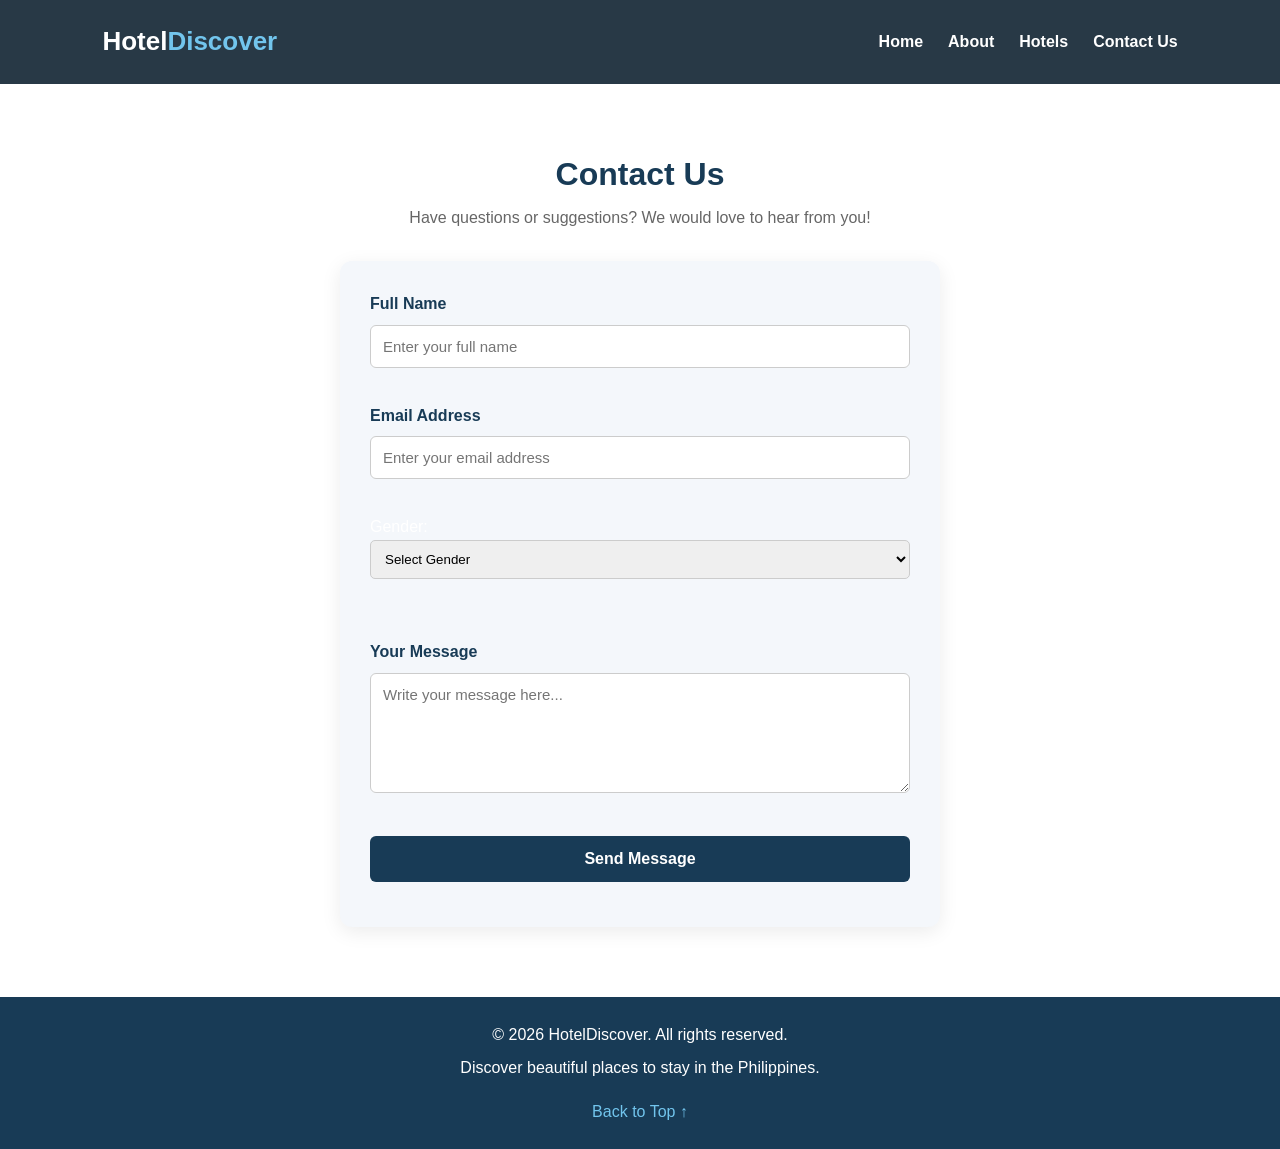
==== contact.html @ f9b0b87a "Add files via upload" ====
<!DOCTYPE html>
    <html lang="en">
    <head>
        <meta charset="UTF-8">
        <meta name="viewport" content="width=device-width, initial-scale=1.0">
        <title>Document</title>
        <link rel="stylesheet" href="style.css">
    </head>
    <body>
        
        <header class="hero" id="home">
        <nav class="navbar">
            <h2>Hotel<span>Discover</span></h2>

            <ul>
                <li><a href="index.html">Home</a></li>
                <li><a href="index.html">About</a></li>
                <li><a href="index.html">Hotels</a></li>
                <li><a href="contact.html">Contact Us</a></li>
            </ul>
        </nav>

    </body>
    </html>
    
    <section class="contact" id="contact">
        <h2>Contact Us</h2>
        <p class="section-description">
            Have questions or suggestions? We would love to hear from you!
        </p>

        <form id="contactForm">
            <div class="form-group">
                <label for="name">Full Name</label>
                <input
                    type="text"
                    id="name"
                    name="name"
                    placeholder="Enter your full name"
                    required
                >
            </div>

            <div class="form-group">
                <label for="email">Email Address</label>
                <input
                    type="email"
                    id="email"
                    name="email"
                    placeholder="Enter your email address"
                    required
                >
            </div>

                                <label>Gender:</label>
            <div class="form-group">
            <select id="gender" required>
            <option value="">Select Gender</option>
            <option value="Male">Male</option>
            <option value="Female">Female</option>
            </select>
            <br><br></div>



            <div class="form-group">
                <label for="message">Your Message</label>
                <textarea
                    id="message"
                    name="message"
                    rows="5"
                    placeholder="Write your message here..."
                    required
                ></textarea>
            </div>

            <button type="submit" class="contact-button">
                Send Message
            </button>

            <p id="formMessage" role="status" aria-live="polite"></p>
        </form>
         </section>


    <footer>
        <p>&copy; 2026 HotelDiscover. All rights reserved.</p>
        <p>Discover beautiful places to stay in the Philippines.</p>
        <a href="#home">Back to Top ↑</a>
    </footer>

    <script src="script.js"></script>
</body>
</html>
---- style.css ----
* {
    margin: 0;
    padding: 0;
    box-sizing: border-box;
    scroll-behavior: smooth;
}

body {
    font-family: Arial, sans-serif;
    background-color: #f7f9fc;
    color: #333;
    line-height: 1.6;
}

.hero {
    min-height: 500px;
    background:
        linear-gradient(rgba(0, 25, 50, 0.65),
                        rgba(0, 25, 50, 0.65)),
        url("https://images.unsplash.com/photo-1571896349842-33c89424de2d?auto=format&fit=crop&w=1800&q=80");

    background-size: cover;
    background-position: center;
    color: white;
}

.navbar {
    display: flex;
    justify-content: space-between;
    align-items: center;
    padding: 22px 8%;
    background: rgba(0, 20, 40, 0.35);
}

.navbar h2 {
    font-size: 25px;
}

.navbar h2 span {
    color: #65d6ff;
}

.navbar ul {
    display: flex;
    gap: 25px;
    list-style: none;
}

.navbar a {
    color: white;
    text-decoration: none;
    transition: color 0.3s;
}

.navbar a:hover {
    color: #65d6ff;
}

.hero-content {
    text-align: center;
    padding: 110px 20px;
    animation: fadeIn 1.2s ease;
}

.hero-content h1 {
    font-size: 42px;
    margin-bottom: 15px;
}

.hero-content p {
    font-size: 17px;
    margin-bottom: 28px;
}

.hero-button {
    display: inline-block;
    padding: 12px 28px;
    background: #0088cc;
    color: white;
    text-decoration: none;
    border-radius: 25px;
    transition: 0.3s;
}

.hero-button:hover {
    background: #006699;
    transform: translateY(-3px);
}

/* About Section */
.about {
    padding: 65px 10%;
    text-align: center;
    background: white;
}

.about h2,
.hotels h2 {
    font-size: 30px;
    margin-bottom: 15px;
    color: #003366;
}

.about p {
    max-width: 750px;
    margin: auto;
    color: #666;
}

.hotels {
    padding: 65px 8%;
    text-align: center;
}

.section-description {
    color: #777;
    margin-bottom: 25px;
}

#searchInput {
    width: 100%;
    max-width: 450px;
    padding: 14px 18px;
    margin-bottom: 35px;
    border: 1px solid #ccc;
    border-radius: 25px;
    outline: none;
    font-size: 15px;
    transition: 0.3s;
}

#searchInput:focus {
    border-color: #0088cc;
    box-shadow: 0 0 8px rgba(0, 136, 204, 0.2);
}

/* Hotel Cards */
.hotel-container {
    display: grid;
    grid-template-columns: repeat(3, minmax(0, 1fr));
    gap: 28px;
    text-align: left;
}

.hotel-card {
    background: white;
    border-radius: 12px;
    overflow: hidden;
    box-shadow: 0 4px 15px rgba(0, 0, 0, 0.08);
    transition: transform 0.3s, box-shadow 0.3s;
}

.hotel-card:hover {
    transform: translateY(-8px);
    box-shadow: 0 10px 25px rgba(0, 0, 0, 0.15);
}

.hotel-card img {
    width: 100%;
    height: 220px;
    object-fit: cover;
    display: block;
}

.hotel-info {
    padding: 22px;
}

.category {
    display: inline-block;
    background: #e0f4ff;
    color: #006699;
    padding: 5px 12px;
    border-radius: 20px;
    font-size: 12px;
    margin-bottom: 10px;
}

.hotel-info h3 {
    color: #003366;
    margin-bottom: 5px;
    font-size: 20px;
}

.location {
    color: #0088cc;
    font-size: 14px;
    margin-bottom: 12px;
}

.hotel-info p:not(.location) {
    color: #666;
    font-size: 14px;
    margin-bottom: 18px;
}

.hotel-info a {
    color: #0088cc;
    text-decoration: none;
    font-weight: bold;
}

.hotel-info a:hover {
    color: #003366;
}

.no-results {
    display: none;
    color: #666;
    margin-top: 20px;
}

footer {
    text-align: center;
    background: #001a33;
    color: white;
    padding: 35px 20px;
}

footer h3 {
    margin-bottom: 8px;
    color: #65d6ff;
}

.copyright {
    margin-top: 15px;
    font-size: 13px;
    color: #bbb;
}

@keyframes fadeIn {
    from {
        opacity: 0;
        transform: translateY(20px);
    }

    to {
        opacity: 1;
        transform: translateY(0);
    }
}

@media (max-width: 900px) {
    .hotel-container {
        grid-template-columns: repeat(2, minmax(0, 1fr));
    }

    .hero-content h1 {
        font-size: 34px;
    }
}

@media (max-width: 600px) {
    .navbar {
        flex-direction: column;
        gap: 12px;
        padding: 18px;
    }

    .navbar ul {
        gap: 18px;
    }

    .hero-content {
        padding: 90px 20px;
    }

    .hero-content h1 {
        font-size: 30px;
    }

    .hotel-container {
        grid-template-columns: 1fr;
    }

    .hotels {
        padding: 45px 6%;
    }

    .about {
        padding: 45px 7%;
    }
}


/* General Styles */
* {
    margin: 0;
    padding: 0;
    box-sizing: border-box;
    scroll-behavior: smooth;
}

body {
    font-family: Arial, Helvetica, sans-serif;
    line-height: 1.6;
    color: #333;
    background: #fff;
}

h1, h2, h3 {
    line-height: 1.3;
}

a {
    text-decoration: none;
}

/* Hero Section */
.hero {
    min-height: 550px;
    background:
        linear-gradient(rgba(0, 0, 0, 0.55), rgba(0, 0, 0, 0.55)),
        url("https://images.unsplash.com/photo-1571896349842-33c89424de2d?auto=format&fit=crop&w=1800&q=85");
    background-size: cover;
    background-position: center;
    color: white;
}

/* Navigation Bar */
.navbar {
    display: flex;
    justify-content: space-between;
    align-items: center;
    padding: 25px 8%;
    background: rgba(15, 38, 55, 0.75);
}

.navbar h2 {
    font-size: 26px;
    color: white;
}

.navbar h2 span {
    color: #72c5ed;
}

.navbar ul {
    list-style: none;
    display: flex;
    gap: 25px;
}

.navbar ul li a {
    color: white;
    font-weight: bold;
    transition: color 0.3s;
}

.navbar ul li a:hover {
    color: #72c5ed;
}

/* Hero Content */
.hero-content {
    text-align: center;
    padding: 120px 20px 100px;
}

.hero-content h1 {
    font-size: clamp(32px, 5vw, 50px);
    margin-bottom: 20px;
}

.hero-content p {
    font-size: 18px;
    margin-bottom: 30px;
}

.hero-button {
    display: inline-block;
    background: #2878a8;
    color: white;
    padding: 13px 28px;
    border-radius: 5px;
    font-weight: bold;
    transition: background 0.3s;
}

.hero-button:hover {
    background: #183b56;
}

/* About Section */
.about {
    padding: 70px 20px;
    text-align: center;
    max-width: 900px;
    margin: 0 auto;
}

.about h2,
.hotels h2,
.contact h2 {
    font-size: 32px;
    color: #183b56;
    margin-bottom: 15px;
}

.about p {
    font-size: 17px;
    color: #666;
}

/* Hotels Section */
.hotels {
    padding: 70px 8%;
    text-align: center;
    background: #f4f7fb;
}

.section-description {
    color: #666;
    margin-bottom: 30px;
}

#searchInput {
    display: block;
    width: 100%;
    max-width: 500px;
    margin: 0 auto 35px;
    padding: 14px 16px;
    border: 1px solid #ccc;
    border-radius: 7px;
    font-size: 16px;
    outline: none;
}

#searchInput:focus {
    border-color: #2878a8;
    box-shadow: 0 0 5px rgba(40, 120, 168, 0.25);
}

/* Hotel Cards */
.hotel-container {
    display: grid;
    grid-template-columns: repeat(3, minmax(0, 1fr));
    gap: 25px;
    text-align: left;
}

.hotel-card {
    background: white;
    border-radius: 10px;
    overflow: hidden;
    box-shadow: 0 4px 15px rgba(0, 0, 0, 0.08);
    transition: transform 0.3s, box-shadow 0.3s;
}

.hotel-card:hover {
    transform: translateY(-5px);
    box-shadow: 0 8px 22px rgba(0, 0, 0, 0.12);
}

.hotel-card img {
    display: block;
    width: 100%;
    height: 220px;
    object-fit: cover;
}

.hotel-info {
    padding: 22px;
}

.category {
    display: inline-block;
    background: #e2f2fb;
    color: #205b7b;
    padding: 5px 10px;
    border-radius: 4px;
    font-size: 12px;
    font-weight: bold;
    margin-bottom: 12px;
}

.hotel-info h3 {
    font-size: 21px;
    color: #183b56;
    margin-bottom: 8px;
}

.location {
    color: #777;
    font-size: 14px;
    margin-bottom: 12px;
}

.hotel-info > p:not(.location) {
    color: #555;
    margin-bottom: 18px;
}

.hotel-info a {
    display: inline-block;
    color: #2878a8;
    font-weight: bold;
}

.hotel-info a:hover {
    color: #183b56;
}

.no-results {
    margin-top: 25px;
    color: #777;
}

/* Contact Section */
.contact {
    padding: 70px 20px;
    background: #fff;
    text-align: center;
}

.contact h2 {
    margin-bottom: 10px;
}

.contact form {
    max-width: 600px;
    margin: 0 auto;
    padding: 30px;
    background: #f4f7fb;
    border-radius: 12px;
    box-shadow: 0 5px 20px rgba(0, 0, 0, 0.08);
    text-align: left;
}

.form-group {
    margin-bottom: 20px;
}

.form-group label {
    display: block;
    margin-bottom: 8px;
    font-weight: bold;
    color: #183b56;
}

.form-group input,
.form-group textarea {
    width: 100%;
    padding: 12px;
    border: 1px solid #ccc;
    border-radius: 6px;
    font-family: Arial, Helvetica, sans-serif;
    font-size: 15px;
    background: white;
    outline: none;
}

.form-group input:focus,
.form-group textarea:focus {
    border-color: #2878a8;
    box-shadow: 0 0 4px rgba(40, 120, 168, 0.3);
}

.form-group textarea {
    resize: vertical;
    min-height: 120px;
}

.contact-button {
    width: 100%;
    padding: 14px;
    background: #183b56;
    color: white;
    border: none;
    border-radius: 6px;
    font-size: 16px;
    font-weight: bold;
    cursor: pointer;
    transition: background 0.3s;
}

.contact-button:hover {
    background: #2878a8;
}

#formMessage {
    text-align: center;
    margin-top: 15px;
    color: #26734d;
    font-weight: bold;
}

/* Footer */
footer {
    background: #183b56;
    color: white;
    text-align: center;
    padding: 25px 20px;
}

footer p {
    margin-bottom: 8px;
}

footer a {
    display: inline-block;
    margin-top: 10px;
    color: #72c5ed;
}

footer a:hover {
    color: white;
}

/* Tablet */
@media (max-width: 1000px) {
    .hotel-container {
        grid-template-columns: repeat(2, minmax(0, 1fr));
    }

    .hotels {
        padding: 60px 5%;
    }
}

/* Mobile */
@media (max-width: 600px) {
    .navbar {
        flex-direction: column;
        gap: 18px;
        padding: 20px 15px;
    }

    .navbar ul {
        justify-content: center;
        flex-wrap: wrap;
        gap: 12px 20px;
    }

    .hero {
        min-height: 500px;
    }

    .hero-content {
        padding: 100px 20px 80px;
    }

    .hero-content p {
        font-size: 16px;
    }

    .about,
    .hotels,
    .contact {
        padding: 50px 20px;
    }

    .about h2,
    .hotels h2,
    .contact h2 {
        font-size: 27px;
    }

    .hotel-container {
        grid-template-columns: 1fr;
    }

    .hotel-card img {
        height: 230px;
    }

    .contact form {
        padding: 20px;
    }
}

input,
select,
textarea {
    width: 100%;
    padding: 10px;
    margin-bottom: 15px;
    box-sizing: border-box;
    border: 1px solid #ccc;
    border-radius: 5px;
}
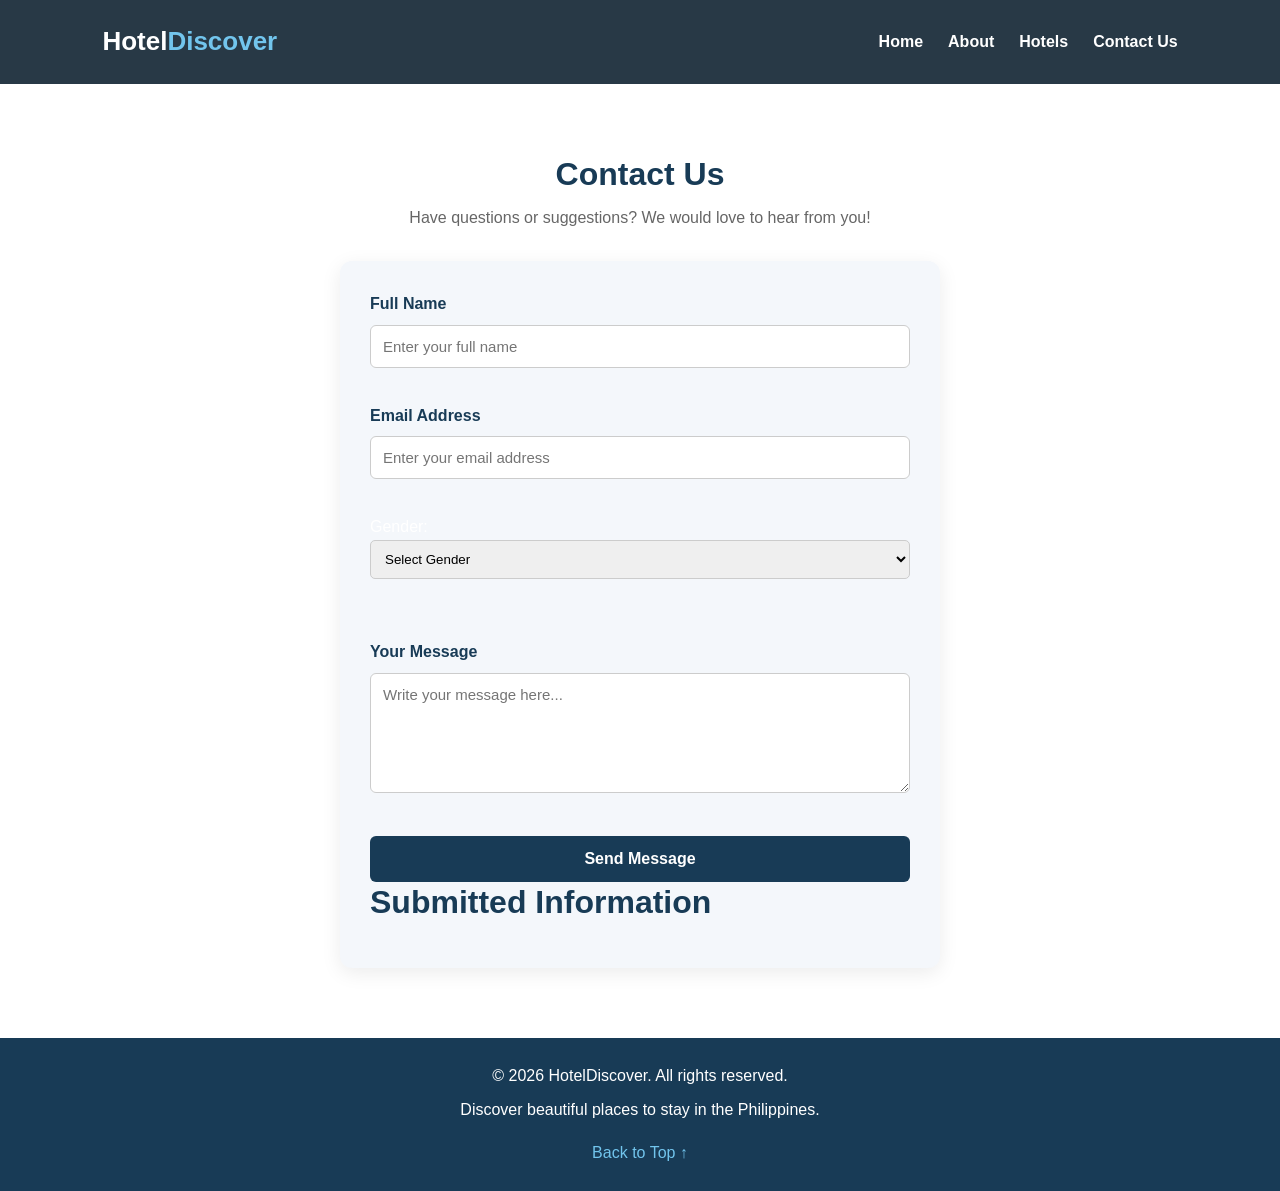
==== commit cced9e81: "Update contact.html" ====
--- a/contact.html
+++ b/contact.html
@@ -77,7 +77,8 @@
             <button type="submit" class="contact-button">
                 Send Message
             </button>
-
+    <h2>Submitted Information</h2>
+    <p id="displayInfo"></p>
             <p id="formMessage" role="status" aria-live="polite"></p>
         </form>
          </section>
@@ -91,4 +92,4 @@
 
     <script src="script.js"></script>
 </body>
-</html>+</html>
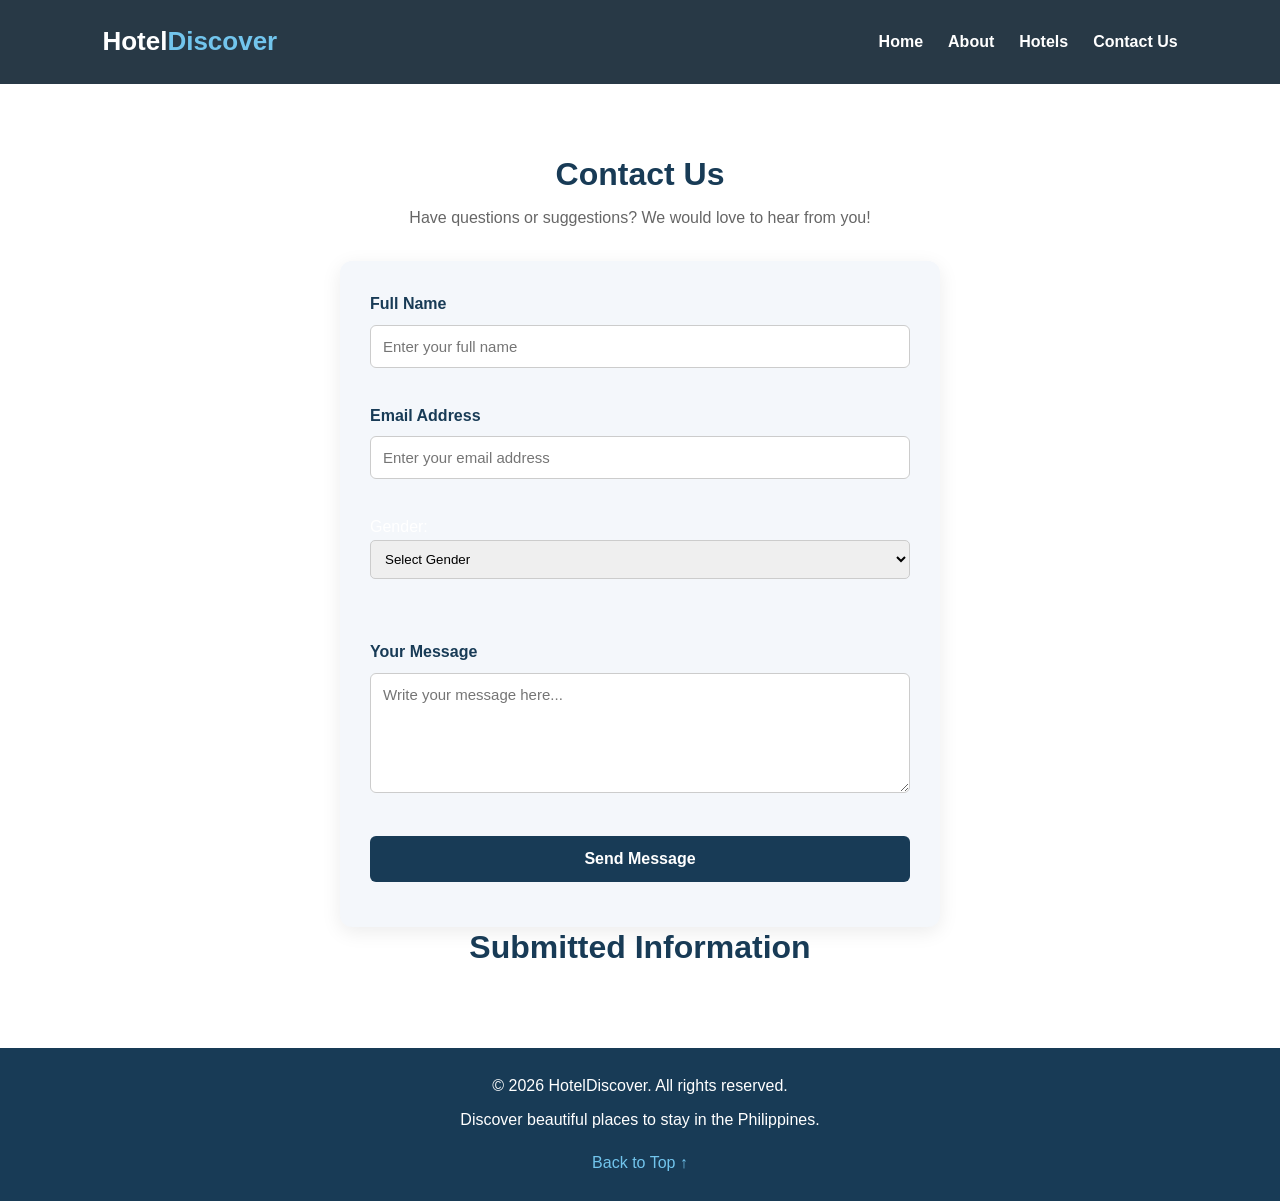
==== commit 0121a965: "Update contact.html" ====
--- a/contact.html
+++ b/contact.html
@@ -77,10 +77,12 @@
             <button type="submit" class="contact-button">
                 Send Message
             </button>
-    <h2>Submitted Information</h2>
-    <p id="displayInfo"></p>
+
             <p id="formMessage" role="status" aria-live="polite"></p>
         </form>
+
+            <h2>Submitted Information</h2>
+    <p id="displayInfo"></p>
          </section>
 
 
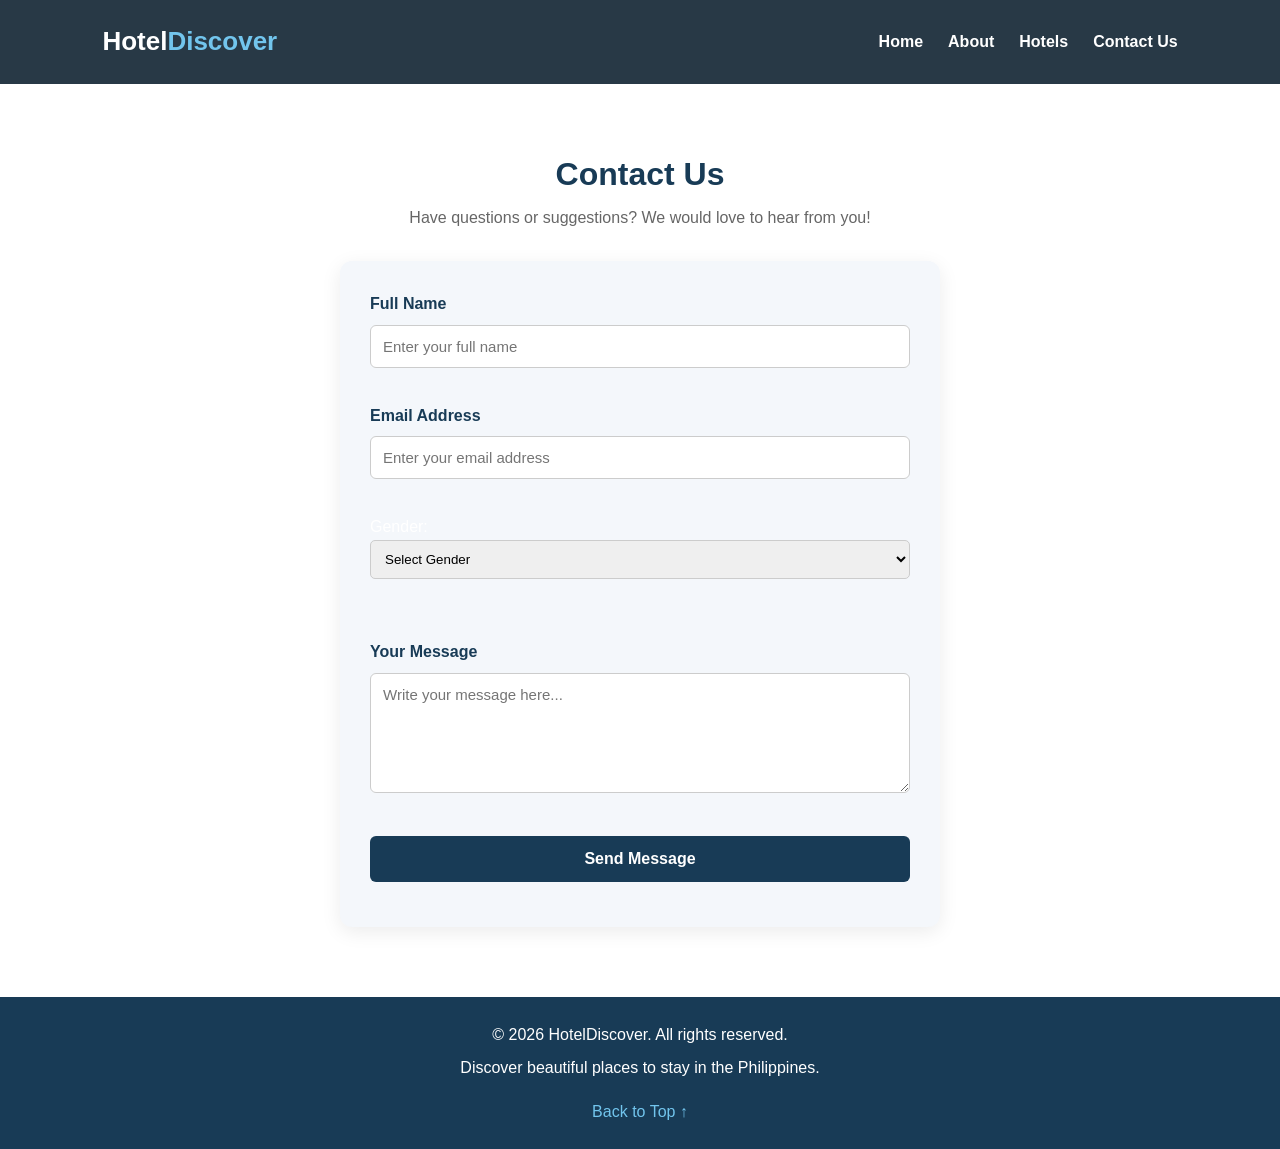
==== commit a4b68b2e: "Update contact.html" ====
--- a/contact.html
+++ b/contact.html
@@ -81,8 +81,9 @@
             <p id="formMessage" role="status" aria-live="polite"></p>
         </form>
 
-            <h2>Submitted Information</h2>
     <p id="displayInfo"></p>
+    </div>
+    </form>
          </section>
 
 
